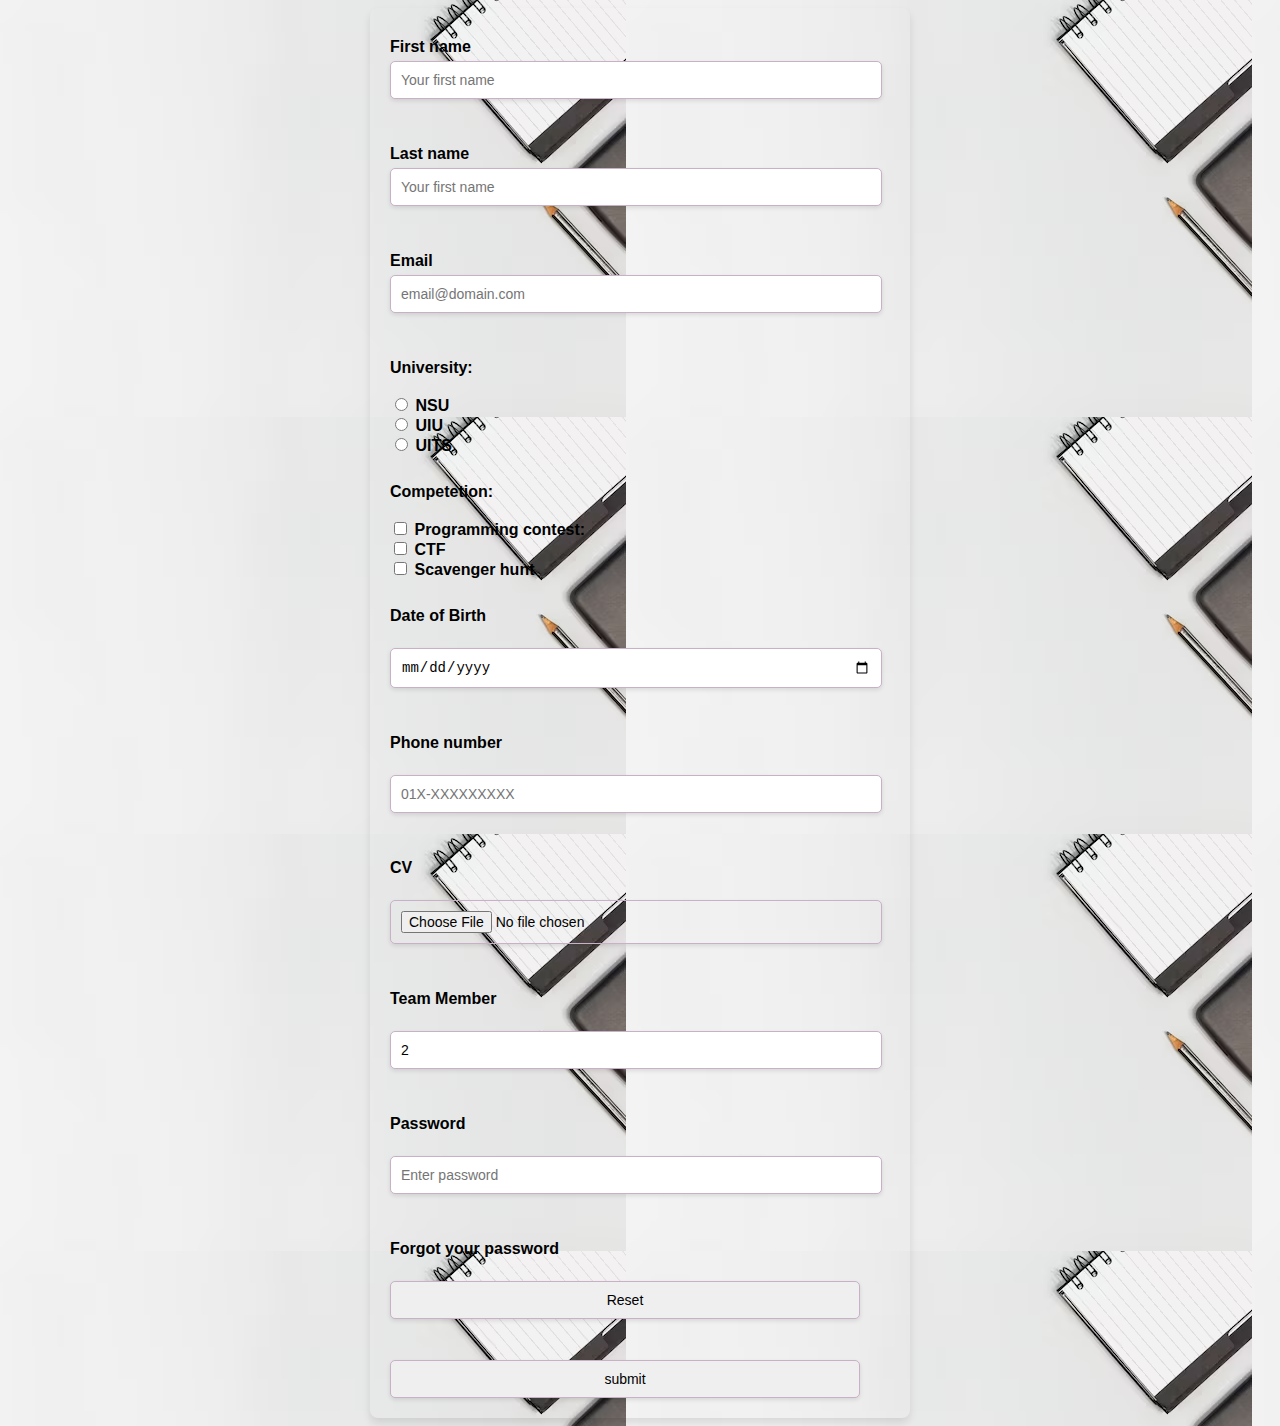
==== 3rd-sem/Web-Application-Lab/task-2/index.html @ 1d421ca1 "Add files via upload" ====
<!DOCTYPE html>
<html lang="en">
<head>
    <meta charset="UTF-8">
    <meta name="viewport" content="width=device-width, initial-scale=1.0">
    <title>Submit</title>
    <link rel="stylesheet" href="style.css">
</head>
<body>
    <div class="container">
        <form action="/submit/submit.html"></form>
            <label class="F" for="a1">First name</label>
                <input class="f" id="a1" placeholder="Your first name" />
                <br><br>
                <label  class="F" for="a2">Last name</lasdbel>
                    <input class="f" id="a2" placeholder="Your first name"/>
                    <br><br>
                    <label class="F" for="email">Email</label>
                    <input class="f" type="email" id="email" placeholder="email@domain.com">
                    <br><br>


                    <label class="F">University:</label>
                    <br><input id="b1" type="radio" name="XX"> 
                    <label for="b1">NSU</label>
                    <br><input id="b2" type="radio" name="XX"> 
                    <label for="b2">UIU</label>
                    <br><input id="b3" type="radio" name="XX"> 
                    <label for="b3">UITS</label>
                    <br><br>

                    <label class="F"><strong>Competetion:</strong></label>
                    <br><input id="c1" type="checkbox">
                    <label for="c1">Programming contest:</label>
                    <br><input id="c2" type="checkbox"> 
                    <label for="c2">CTF</label>
                    <br><input id="c3" type="checkbox"> 
                    <label for="c3">Scavenger hunt</label>
                    <br><br>

                    <label class="F" for="DOB">Date of Birth </label>
                    <br><input class="f" type="date" id="DOB">
                    <br><br>

                    <label class="F" for="DOB">Phone number</label>
                    <br><input class="f" type="tel" id="phone" placeholder="01X-XXXXXXXXX" pattern="\d{3}-\d{8}">
                    <br><br>


                    <label class="F" for="cv">CV</label>
                    <br><input class="f" type="file" id="cv">
                    <br><br>


                    <label class="F" for="team">Team Member</label>
                    <br><input class="f" type="number" id="team" value="2" min="1" max="4">
                    <br><br>


                    <label class="F" for="pass">Password</label>
                    <br><input class="f" type="password" id="pass" placeholder="Enter password">
                    <br><br>


                    <label class="F" for="forgot">Forgot your password</label>
                    <br><input class="f" type="reset" id="forgot" value="Reset">
                    <br><br>

                    
                    <input class="f" type="submit" value="submit">
                    
        </form>
    </div>
</body>
</html>
---- 3rd-sem/Web-Application-Lab/task-2/style.css ----
body {
    font-family: Arial, sans-serif;
    background-image: url("off.avif");
    display: flex;
    justify-content: center;
    align-items: center;
}

.container {
   
    
    /* opacity: 0.8; */
    padding: 20px;
    border-radius: 8px;
    box-shadow: 0 5px 8px rgba(0, 0, 0, 0.1);
    width: 500px;
}
.container:hover {
    opacity: 0.8;
    background-color: rgb(255, 255, 255);
  }

.F {
    font-weight: bold;
    display: block;
    margin-top: 10px;
}

.f {
    box-shadow: 0 2px 4px rgba(0, 0, 0, 0.1);
    width: 470px; 
    display: block;
    padding: 10px;
    margin-top: 5px;
    border: 1px solid #c8b0c7;
    border-radius: 5px;
    font-size: 14px;
}
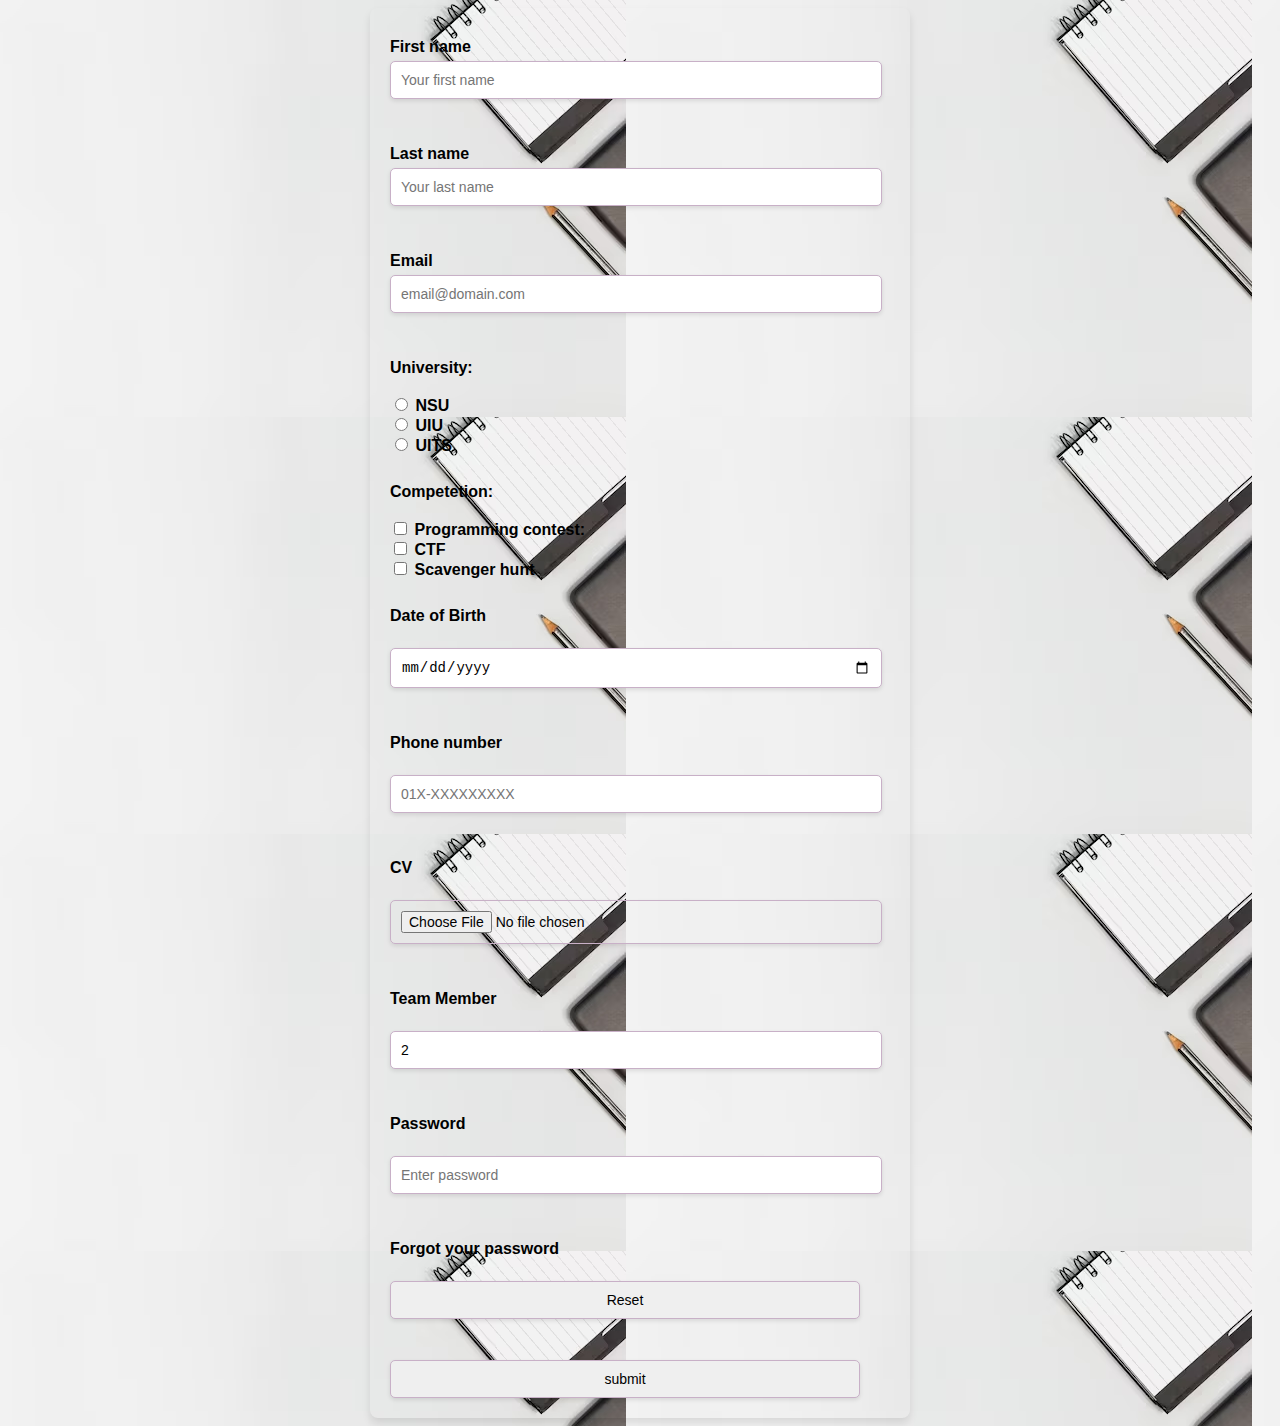
==== commit fdcd873c: "Update index.html" ====
--- a/3rd-sem/Web-Application-Lab/task-2/index.html
+++ b/3rd-sem/Web-Application-Lab/task-2/index.html
@@ -13,7 +13,7 @@
                 <input class="f" id="a1" placeholder="Your first name" />
                 <br><br>
                 <label  class="F" for="a2">Last name</lasdbel>
-                    <input class="f" id="a2" placeholder="Your first name"/>
+                    <input class="f" id="a2" placeholder="Your last name"/>
                     <br><br>
                     <label class="F" for="email">Email</label>
                     <input class="f" type="email" id="email" placeholder="email@domain.com">
@@ -72,4 +72,4 @@
         </form>
     </div>
 </body>
-</html>+</html>
